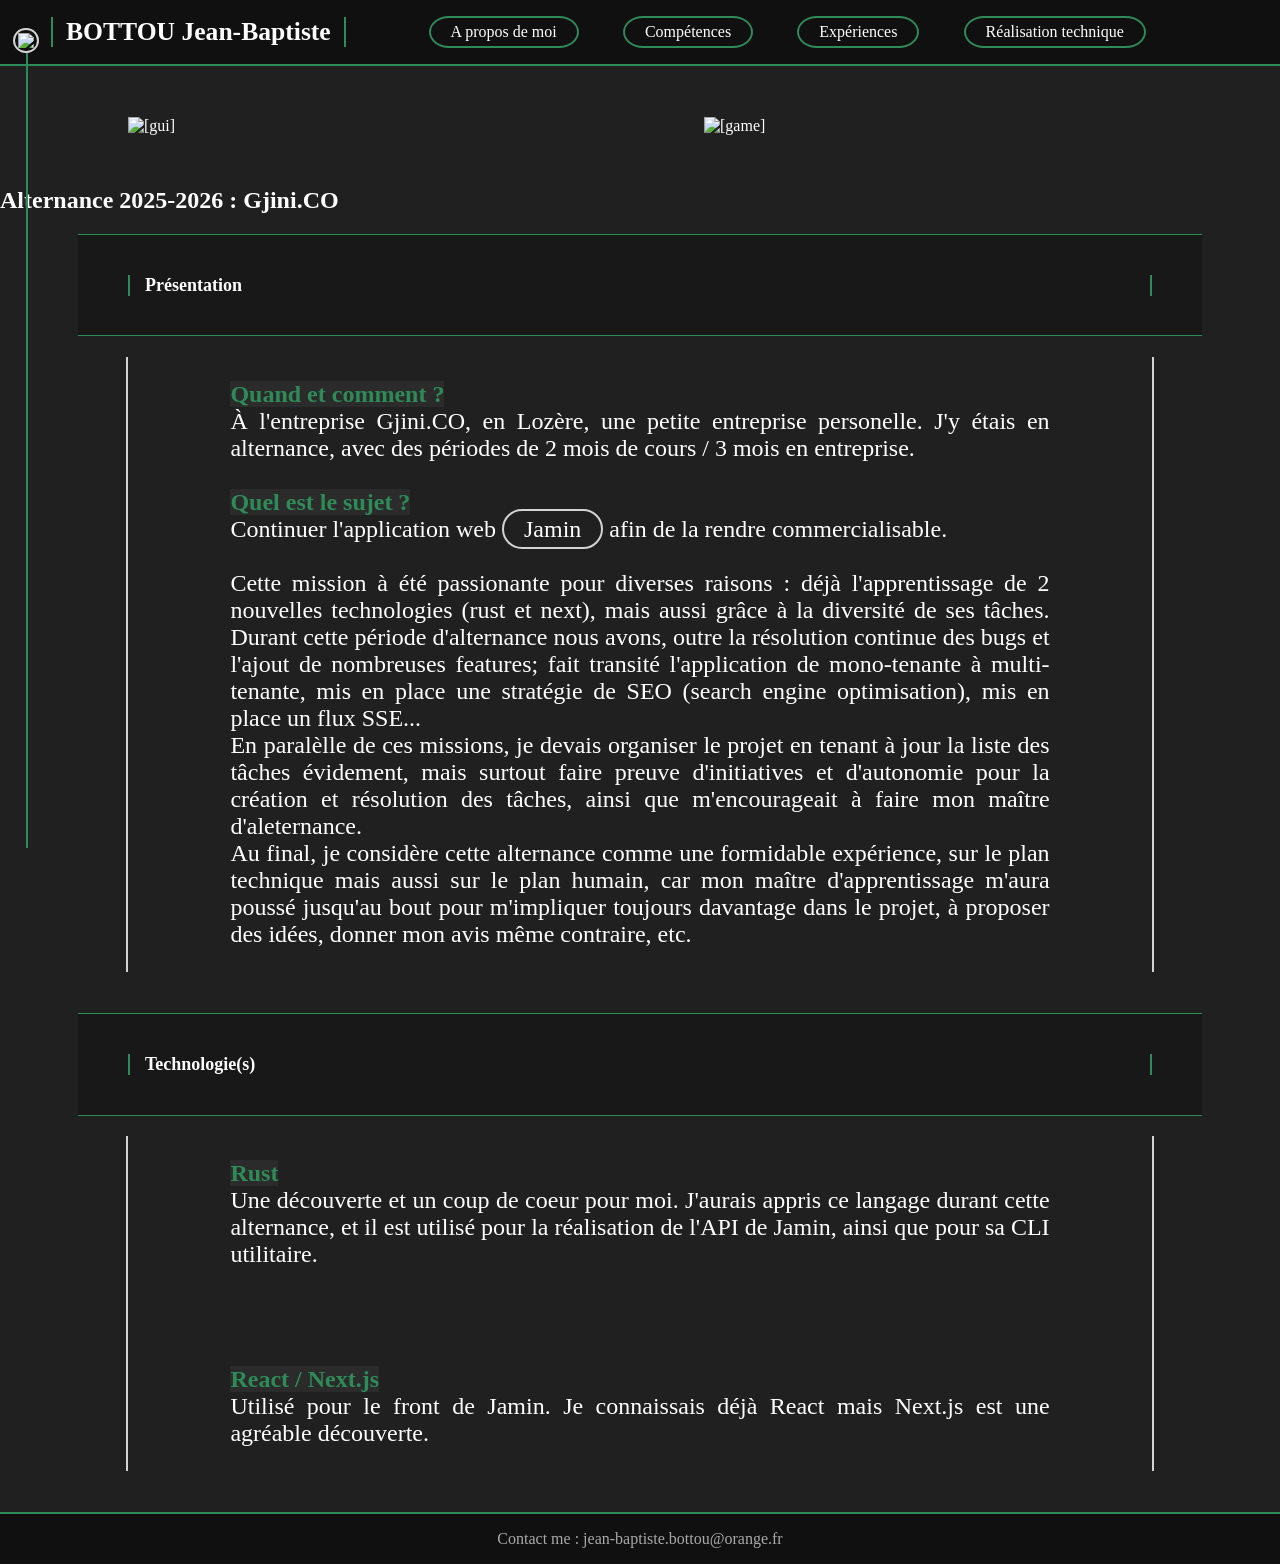
==== experiences/gjini.html @ 8e6b7298 "refacto 2026" ====
<!DOCTYPE html PUBLIC "-//W3C//DTD HTML 4.01//EN">
<html lang="fr">
    <head>
        <meta charset="utf-8" content="text/html" />
        <title>Portfolio - BOTTOU Jean-Baptiste</title>
        <link
            rel="stylesheet"
            href="https://jiib1.github.io/portfolio/style.css"
        />
        <base href="https://jiib1.github.io/portfolio/projects/" />
    </head>

    <body>
        <header id="main-header">
            <h1>BOTTOU Jean-Baptiste</h1>
            <nav>
                <a href="../index.html#apropos">A propos de moi</a>
                <a href="../index.html#competences">Compétences</a>
                <a href="../index.html#experiences">Expériences</a>
                <a href="../index.html#realisation">Réalisation technique</a>
            </nav>
        </header>

        <div id="thebar"></div>
        <button type="button" id="thecircle" onclick="window.scrollTo(0, 0)">
            <img id="up-arrow" src="../images/up-arrow.png" alt="[^]" />
        </button>

        <div id="main-div">
            <div id="project_front_images_2">
                <img src="../images/remember1.png" alt="[gui]" />
                <img src="../images/remember2.png" alt="[game]" />
            </div>

            <h2>Alternance 2025-2026 : Gjini.CO</h2>

            <section>
                <header>
                    <h2>Présentation</h2>
                </header>
                <main>
                    <p>
                        <strong>Quand et comment ?</strong><br />
                        À l'entreprise Gjini.CO, en Lozère, une petite
                        entreprise personelle. J'y étais en alternance, avec des
                        périodes de 2 mois de cours / 3 mois en entreprise.<br /><br />
                        <strong>Quel est le sujet ?</strong> <br />
                        Continuer l'application web
                        <a href="https://jamin.studio">Jamin</a> afin de la
                        rendre commercialisable.<br /><br />

                        Cette mission à été passionante pour diverses raisons :
                        déjà l'apprentissage de 2 nouvelles technologies (rust
                        et next), mais aussi grâce à la diversité de ses tâches.
                        Durant cette période d'alternance nous avons, outre la
                        résolution continue des bugs et l'ajout de nombreuses
                        features; fait transité l'application de mono-tenante à
                        multi-tenante, mis en place une stratégie de SEO (search
                        engine optimisation), mis en place un flux SSE... <br />
                        En paralèlle de ces missions, je devais organiser le
                        projet en tenant à jour la liste des tâches évidement,
                        mais surtout faire preuve d'initiatives et d'autonomie
                        pour la création et résolution des tâches, ainsi que
                        m'encourageait à faire mon maître d'aleternance.<br />
                        Au final, je considère cette alternance comme une
                        formidable expérience, sur le plan technique mais aussi
                        sur le plan humain, car mon maître d'apprentissage
                        m'aura poussé jusqu'au bout pour m'impliquer toujours
                        davantage dans le projet, à proposer des idées, donner
                        mon avis même contraire, etc.
                    </p>
                </main>
            </section>

            <section>
                <header>
                    <h2>Technologie(s)</h2>
                </header>
                <main>
                    <p>
                        <strong>Rust</strong><br />
                        Une découverte et un coup de coeur pour moi. J'aurais
                        appris ce langage durant cette alternance, et il est
                        utilisé pour la réalisation de l'API de Jamin, ainsi que
                        pour sa CLI utilitaire.
                    </p>
                    <p>
                        <strong>React / Next.js</strong><br />
                        Utilisé pour le front de Jamin. Je connaissais déjà
                        React mais Next.js est une agréable découverte.
                    </p>
                </main>
            </section>
        </div>

        <footer id="main-footer">
            <p>Contact me : jean-baptiste.bottou@orange.fr</p>
        </footer>
    </body>

    <script src="../script.js"></script>
    <style type="text/css">
        strong {
            color: seagreen;
            background: #2b2b2b;
        }
    </style>
</html>
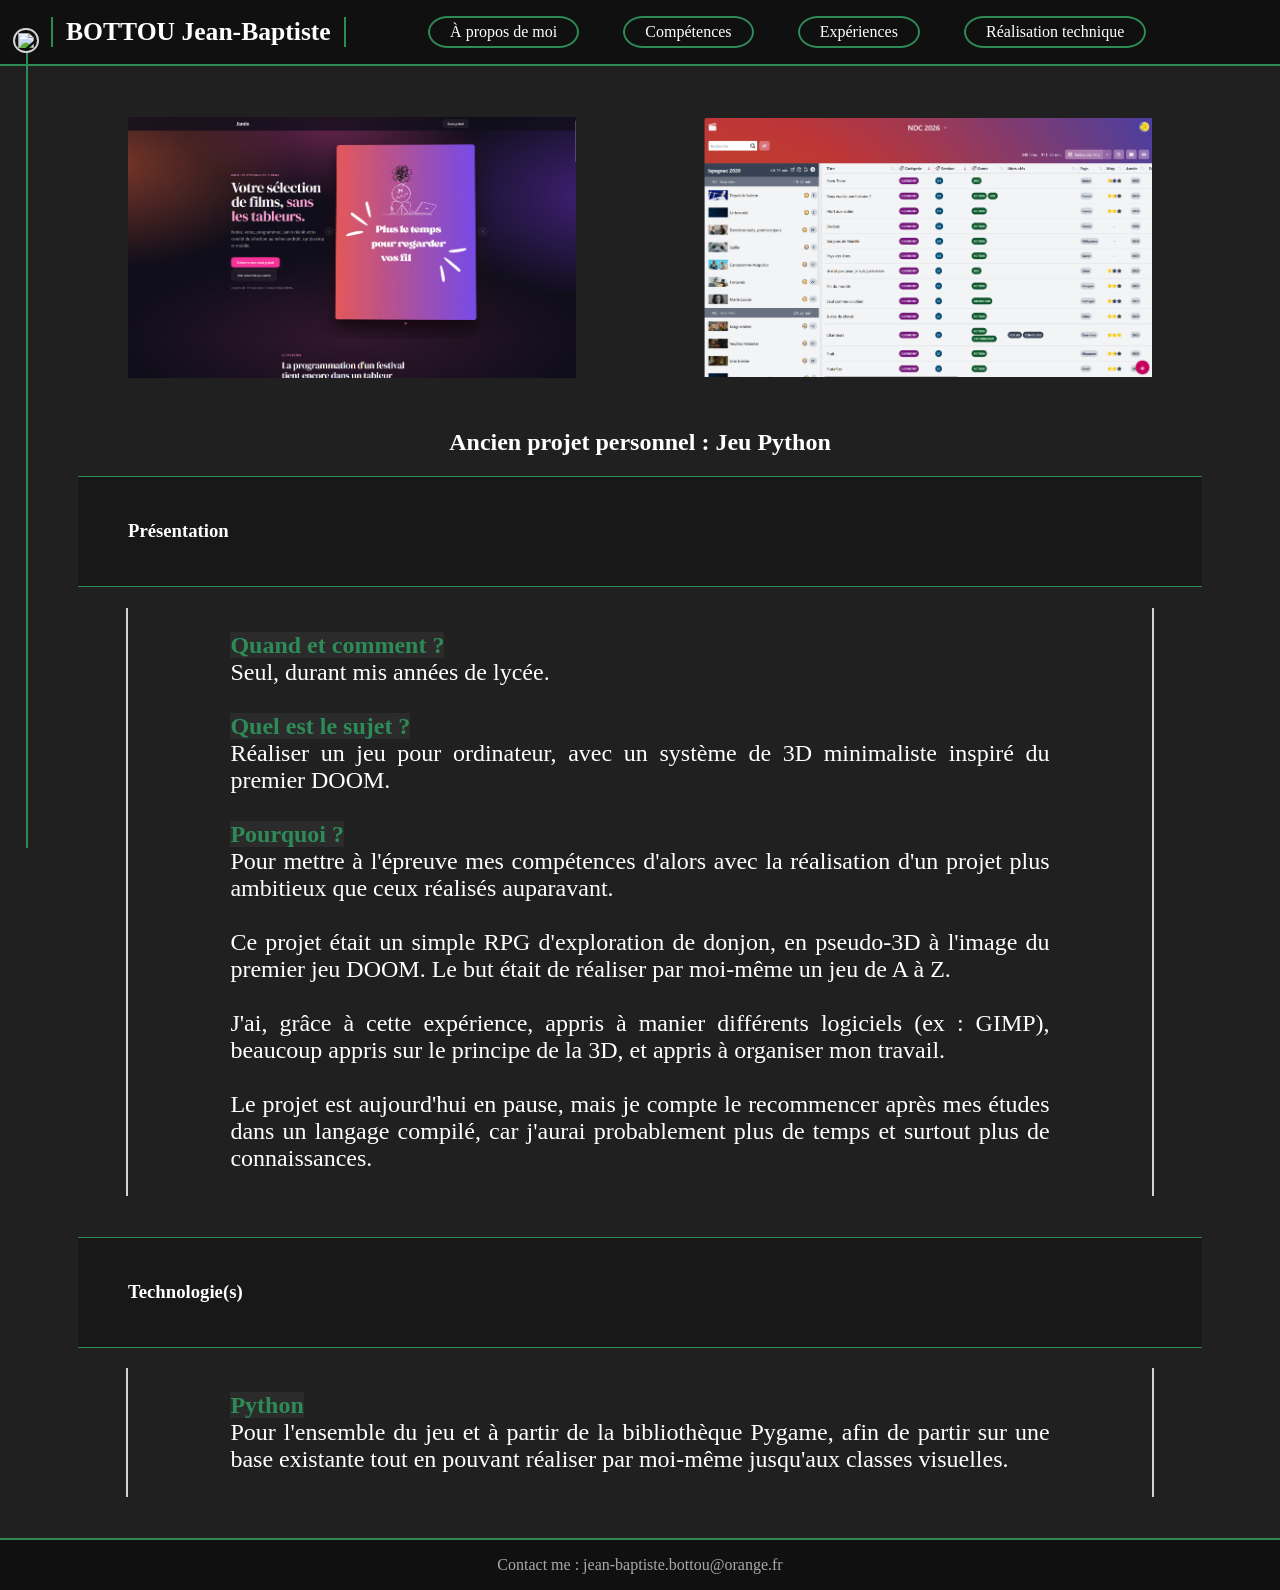
==== commit 47094a20: "fix" ====
--- a/experiences/gjini.html
+++ b/experiences/gjini.html
@@ -1,20 +1,26 @@
-<!DOCTYPE html PUBLIC "-//W3C//DTD HTML 4.01//EN">
+<!doctype html>
 <html lang="fr">
     <head>
-        <meta charset="utf-8" content="text/html" />
+        <meta charset="utf-8" />
         <title>Portfolio - BOTTOU Jean-Baptiste</title>
         <link
             rel="stylesheet"
             href="https://jiib1.github.io/portfolio/style.css"
         />
         <base href="https://jiib1.github.io/portfolio/projects/" />
+        <style type="text/css">
+            strong {
+                color: seagreen;
+                background: #2b2b2b;
+            }
+        </style>
     </head>
 
     <body>
         <header id="main-header">
             <h1>BOTTOU Jean-Baptiste</h1>
             <nav>
-                <a href="../index.html#apropos">A propos de moi</a>
+                <a href="../index.html#apropos">À propos de moi</a>
                 <a href="../index.html#competences">Compétences</a>
                 <a href="../index.html#experiences">Expériences</a>
                 <a href="../index.html#realisation">Réalisation technique</a>
@@ -28,66 +34,53 @@
 
         <div id="main-div">
             <div id="project_front_images_2">
-                <img src="../images/remember1.png" alt="[gui]" />
-                <img src="../images/remember2.png" alt="[game]" />
+                <img src="../images/jamin_home.png" alt="[gui]" />
+                <img src="../images/jamin_in.png" alt="[game]" />
             </div>
 
-            <h2>Alternance 2025-2026 : Gjini.CO</h2>
+            <h2>Ancien projet personnel : Jeu Python</h2>
 
             <section>
                 <header>
-                    <h2>Présentation</h2>
+                    <h3>Présentation</h3>
                 </header>
                 <main>
                     <p>
                         <strong>Quand et comment ?</strong><br />
-                        À l'entreprise Gjini.CO, en Lozère, une petite
-                        entreprise personelle. J'y étais en alternance, avec des
-                        périodes de 2 mois de cours / 3 mois en entreprise.<br /><br />
+                        Seul, durant mis années de lycée.<br /><br />
                         <strong>Quel est le sujet ?</strong> <br />
-                        Continuer l'application web
-                        <a href="https://jamin.studio">Jamin</a> afin de la
-                        rendre commercialisable.<br /><br />
+                        Réaliser un jeu pour ordinateur, avec un système de 3D
+                        minimaliste inspiré du premier DOOM.<br /><br />
+                        <strong>Pourquoi ?</strong><br />
+                        Pour mettre à l'épreuve mes compétences d'alors avec la
+                        réalisation d'un projet plus ambitieux que ceux réalisés
+                        auparavant.<br /><br />
 
-                        Cette mission à été passionante pour diverses raisons :
-                        déjà l'apprentissage de 2 nouvelles technologies (rust
-                        et next), mais aussi grâce à la diversité de ses tâches.
-                        Durant cette période d'alternance nous avons, outre la
-                        résolution continue des bugs et l'ajout de nombreuses
-                        features; fait transité l'application de mono-tenante à
-                        multi-tenante, mis en place une stratégie de SEO (search
-                        engine optimisation), mis en place un flux SSE... <br />
-                        En paralèlle de ces missions, je devais organiser le
-                        projet en tenant à jour la liste des tâches évidement,
-                        mais surtout faire preuve d'initiatives et d'autonomie
-                        pour la création et résolution des tâches, ainsi que
-                        m'encourageait à faire mon maître d'aleternance.<br />
-                        Au final, je considère cette alternance comme une
-                        formidable expérience, sur le plan technique mais aussi
-                        sur le plan humain, car mon maître d'apprentissage
-                        m'aura poussé jusqu'au bout pour m'impliquer toujours
-                        davantage dans le projet, à proposer des idées, donner
-                        mon avis même contraire, etc.
+                        Ce projet était un simple RPG d'exploration de donjon,
+                        en pseudo-3D à l'image du premier jeu DOOM. Le but était
+                        de réaliser par moi-même un jeu de A à Z. <br /><br />
+                        J'ai, grâce à cette expérience, appris à manier
+                        différents logiciels (ex : GIMP), beaucoup appris sur le
+                        principe de la 3D, et appris à organiser mon travail.<br /><br />
+                        Le projet est aujourd'hui en pause, mais je compte le
+                        recommencer après mes études dans un langage compilé,
+                        car j'aurai probablement plus de temps et surtout plus
+                        de connaissances.
                     </p>
                 </main>
             </section>
 
             <section>
                 <header>
-                    <h2>Technologie(s)</h2>
+                    <h3>Technologie(s)</h3>
                 </header>
                 <main>
                     <p>
-                        <strong>Rust</strong><br />
-                        Une découverte et un coup de coeur pour moi. J'aurais
-                        appris ce langage durant cette alternance, et il est
-                        utilisé pour la réalisation de l'API de Jamin, ainsi que
-                        pour sa CLI utilitaire.
-                    </p>
-                    <p>
-                        <strong>React / Next.js</strong><br />
-                        Utilisé pour le front de Jamin. Je connaissais déjà
-                        React mais Next.js est une agréable découverte.
+                        <strong>Python</strong><br />
+                        Pour l'ensemble du jeu et à partir de la bibliothèque
+                        Pygame, afin de partir sur une base existante tout en
+                        pouvant réaliser par moi-même jusqu'aux classes
+                        visuelles.
                     </p>
                 </main>
             </section>
@@ -96,13 +89,7 @@
         <footer id="main-footer">
             <p>Contact me : jean-baptiste.bottou@orange.fr</p>
         </footer>
+
+        <script src="../script.js"></script>
     </body>
-
-    <script src="../script.js"></script>
-    <style type="text/css">
-        strong {
-            color: seagreen;
-            background: #2b2b2b;
-        }
-    </style>
 </html>
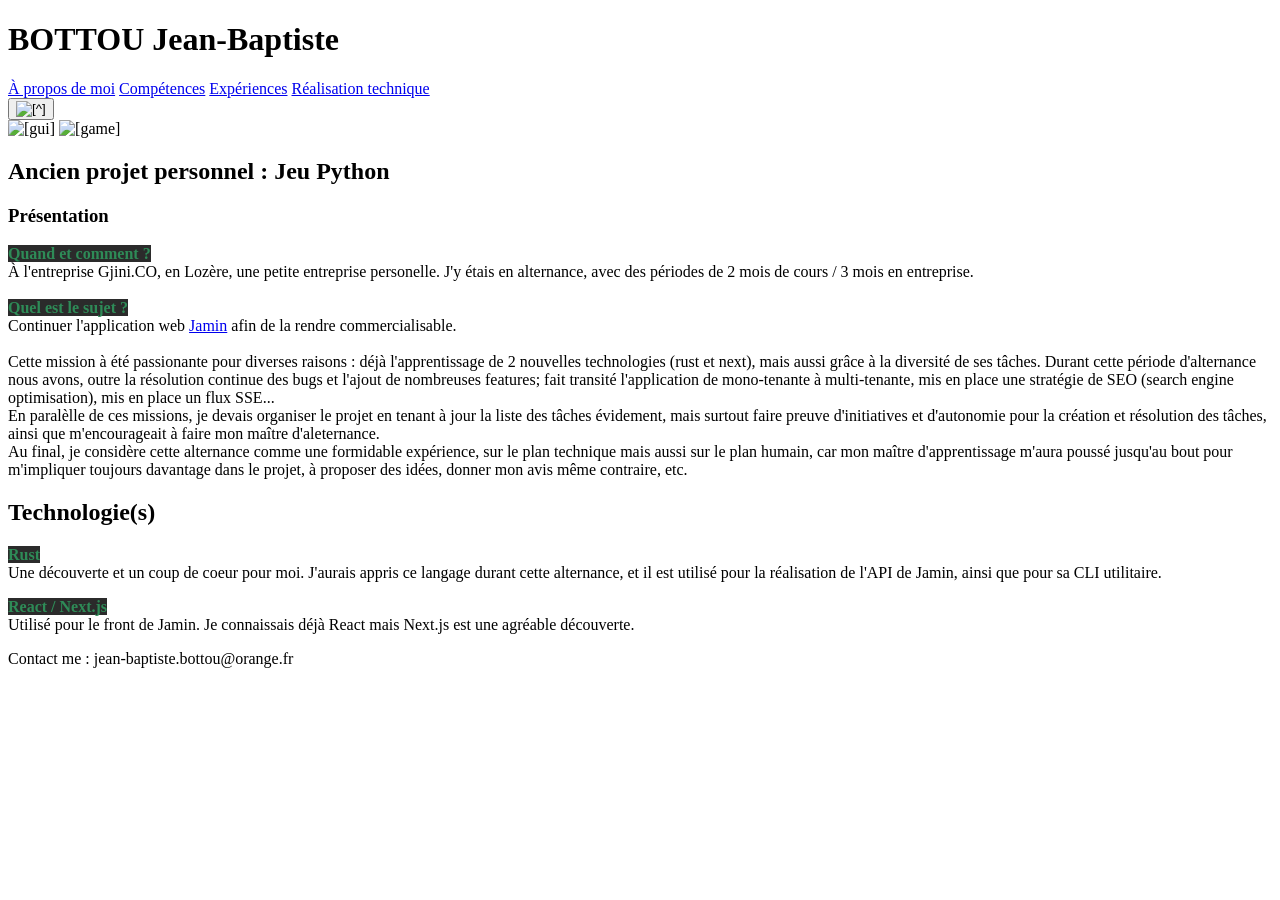
==== commit 50bee79f: "fix" ====
--- a/experiences/gjini.html
+++ b/experiences/gjini.html
@@ -5,9 +5,11 @@
         <title>Portfolio - BOTTOU Jean-Baptiste</title>
         <link
             rel="stylesheet"
-            href="https://jiib1.github.io/portfolio/style.css"
+            href="https://codefirst.iut.uca.fr/kubernetes/jbbottou/portfolio-2026/style.css"
         />
-        <base href="https://jiib1.github.io/portfolio/projects/" />
+        <base
+            href="https://codefirst.iut.uca.fr/kubernetes/jbbottou/portfolio-2026/experiences/"
+        />
         <style type="text/css">
             strong {
                 color: seagreen;
@@ -47,40 +49,53 @@
                 <main>
                     <p>
                         <strong>Quand et comment ?</strong><br />
-                        Seul, durant mis années de lycée.<br /><br />
+                        À l'entreprise Gjini.CO, en Lozère, une petite
+                        entreprise personelle. J'y étais en alternance, avec des
+                        périodes de 2 mois de cours / 3 mois en entreprise.<br /><br />
                         <strong>Quel est le sujet ?</strong> <br />
-                        Réaliser un jeu pour ordinateur, avec un système de 3D
-                        minimaliste inspiré du premier DOOM.<br /><br />
-                        <strong>Pourquoi ?</strong><br />
-                        Pour mettre à l'épreuve mes compétences d'alors avec la
-                        réalisation d'un projet plus ambitieux que ceux réalisés
-                        auparavant.<br /><br />
+                        Continuer l'application web
+                        <a href="https://jamin.studio">Jamin</a> afin de la
+                        rendre commercialisable.<br /><br />
 
-                        Ce projet était un simple RPG d'exploration de donjon,
-                        en pseudo-3D à l'image du premier jeu DOOM. Le but était
-                        de réaliser par moi-même un jeu de A à Z. <br /><br />
-                        J'ai, grâce à cette expérience, appris à manier
-                        différents logiciels (ex : GIMP), beaucoup appris sur le
-                        principe de la 3D, et appris à organiser mon travail.<br /><br />
-                        Le projet est aujourd'hui en pause, mais je compte le
-                        recommencer après mes études dans un langage compilé,
-                        car j'aurai probablement plus de temps et surtout plus
-                        de connaissances.
+                        Cette mission à été passionante pour diverses raisons :
+                        déjà l'apprentissage de 2 nouvelles technologies (rust
+                        et next), mais aussi grâce à la diversité de ses tâches.
+                        Durant cette période d'alternance nous avons, outre la
+                        résolution continue des bugs et l'ajout de nombreuses
+                        features; fait transité l'application de mono-tenante à
+                        multi-tenante, mis en place une stratégie de SEO (search
+                        engine optimisation), mis en place un flux SSE... <br />
+                        En paralèlle de ces missions, je devais organiser le
+                        projet en tenant à jour la liste des tâches évidement,
+                        mais surtout faire preuve d'initiatives et d'autonomie
+                        pour la création et résolution des tâches, ainsi que
+                        m'encourageait à faire mon maître d'aleternance.<br />
+                        Au final, je considère cette alternance comme une
+                        formidable expérience, sur le plan technique mais aussi
+                        sur le plan humain, car mon maître d'apprentissage
+                        m'aura poussé jusqu'au bout pour m'impliquer toujours
+                        davantage dans le projet, à proposer des idées, donner
+                        mon avis même contraire, etc.
                     </p>
                 </main>
             </section>
 
             <section>
                 <header>
-                    <h3>Technologie(s)</h3>
+                    <h2>Technologie(s)</h2>
                 </header>
                 <main>
                     <p>
-                        <strong>Python</strong><br />
-                        Pour l'ensemble du jeu et à partir de la bibliothèque
-                        Pygame, afin de partir sur une base existante tout en
-                        pouvant réaliser par moi-même jusqu'aux classes
-                        visuelles.
+                        <strong>Rust</strong><br />
+                        Une découverte et un coup de coeur pour moi. J'aurais
+                        appris ce langage durant cette alternance, et il est
+                        utilisé pour la réalisation de l'API de Jamin, ainsi que
+                        pour sa CLI utilitaire.
+                    </p>
+                    <p>
+                        <strong>React / Next.js</strong><br />
+                        Utilisé pour le front de Jamin. Je connaissais déjà
+                        React mais Next.js est une agréable découverte.
                     </p>
                 </main>
             </section>
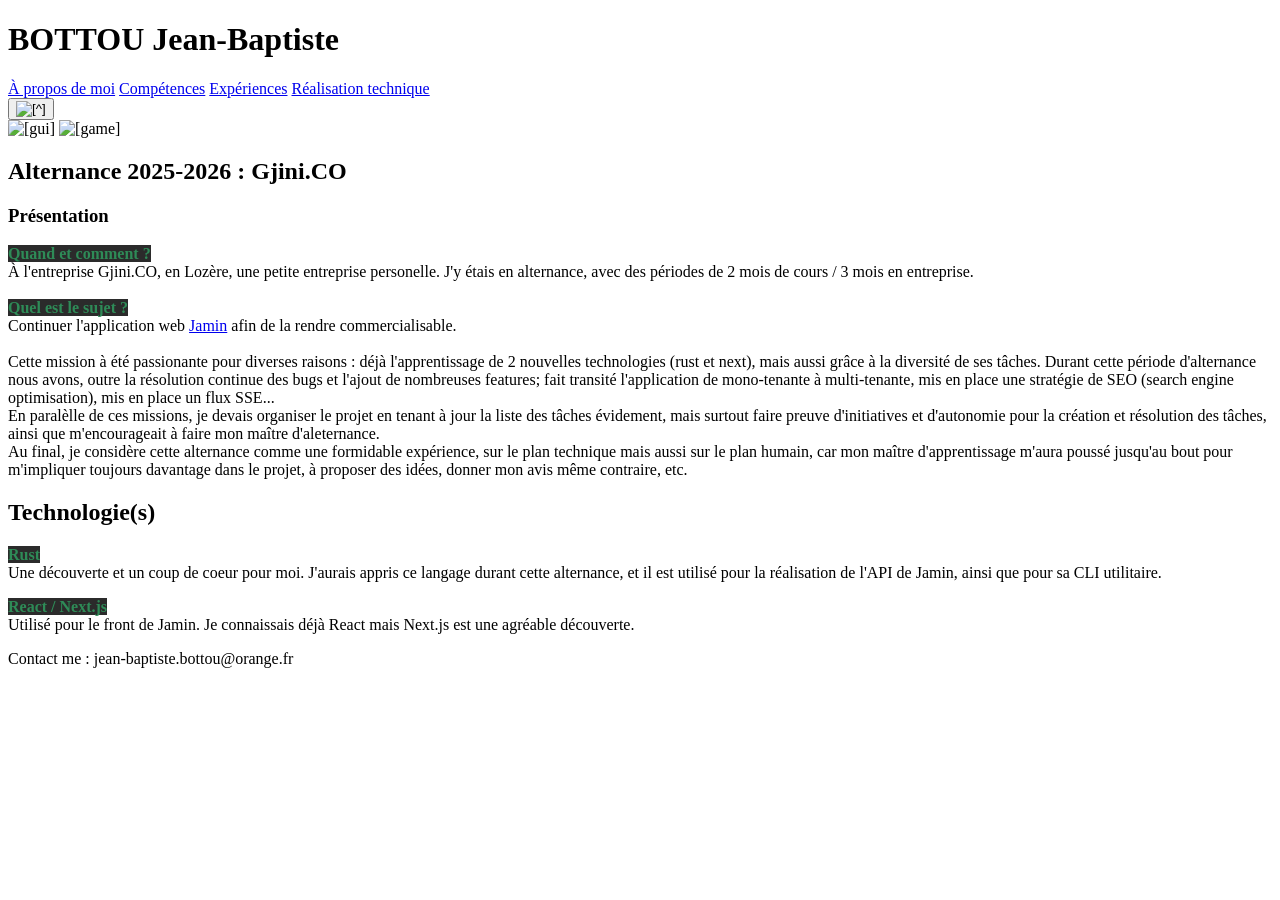
==== commit ecd55a21: "fix" ====
--- a/experiences/gjini.html
+++ b/experiences/gjini.html
@@ -40,7 +40,7 @@
                 <img src="../images/jamin_in.png" alt="[game]" />
             </div>
 
-            <h2>Ancien projet personnel : Jeu Python</h2>
+            <h2>Alternance 2025-2026 : Gjini.CO</h2>
 
             <section>
                 <header>
